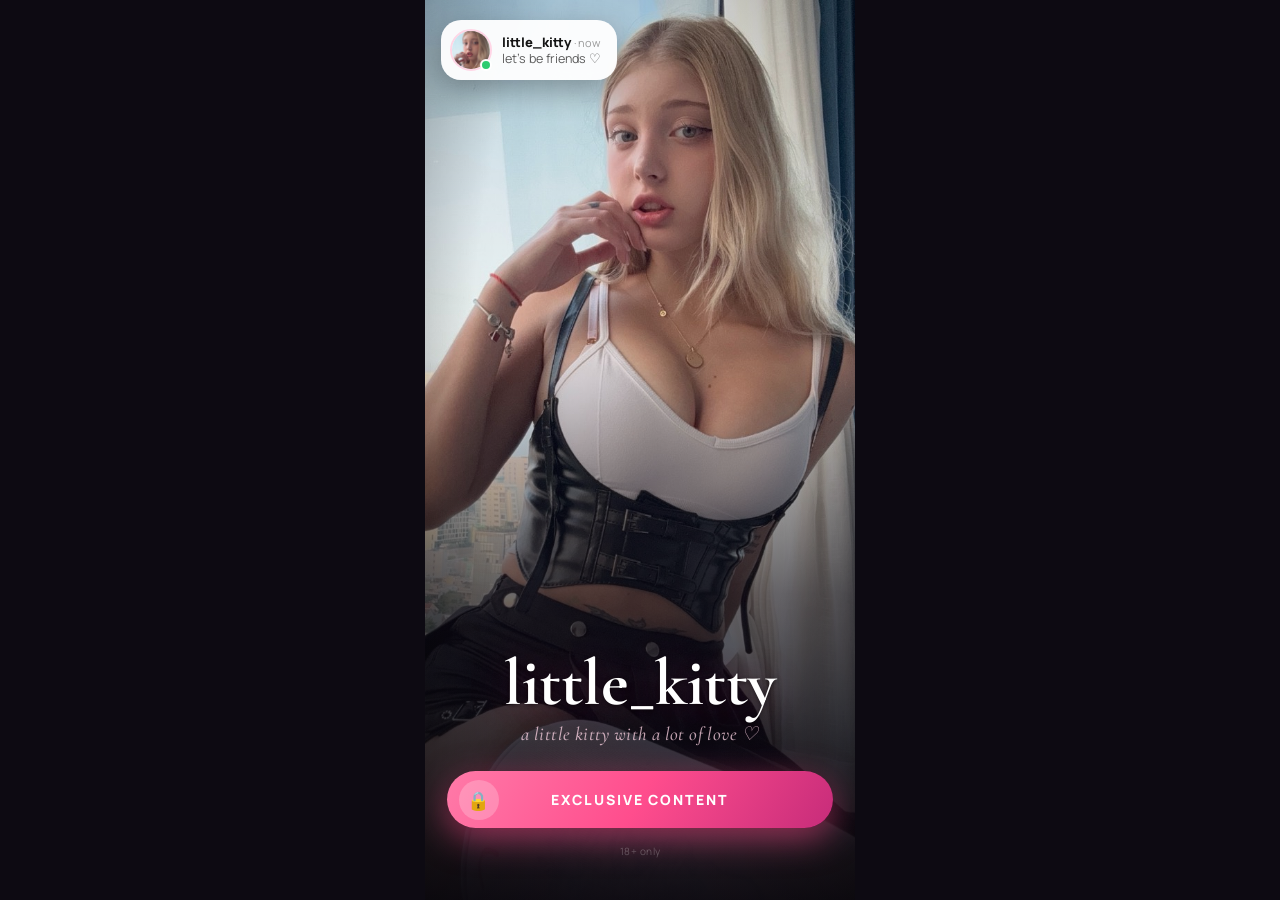
==== index.html @ 303fc2fd "little-kitty landing: статический лендинг + nginx для Coolify" ====
<!doctype html>
<html lang="en">
<head>
  <meta charset="utf-8">
  <meta name="viewport" content="width=device-width, initial-scale=1, viewport-fit=cover">
  <!-- escape.js выключен (2026-10-02): побег из встроенных браузеров не нужен.
       Включить обратно — раскомментировать строку ниже.
  <script src="escape.js"></script>
  -->
  <title>little_kitty</title>
  <meta name="theme-color" content="#0d0a12">
  <link rel="preload" as="image" href="img/bg.jpg">
  <link rel="preconnect" href="https://fonts.gstatic.com" crossorigin>
  <link rel="stylesheet" href="https://fonts.googleapis.com/css2?family=Cormorant+Garamond:ital,wght@0,600;0,700;1,500&family=Manrope:wght@400;600;800&display=swap">

  <style>
    *{margin:0;padding:0;box-sizing:border-box;-webkit-tap-highlight-color:transparent}
    html,body{width:100%;overflow-x:hidden}
    body{
      min-height:100dvh;background:#0d0a12;
      display:flex;justify-content:center;
      font-family:'Manrope',-apple-system,BlinkMacSystemFont,'Segoe UI',sans-serif;
      -webkit-font-smoothing:antialiased;
    }

    /* Экран: на десктопе — колонка шириной с телефон по центру */
    .screen{
      position:relative;width:100%;max-width:430px;min-height:100dvh;
      display:flex;flex-direction:column;overflow:hidden;
    }

    /* Фото + затемнение снизу под текст */
    .photo{
      position:absolute;inset:0;z-index:0;
      background:center 20%/cover no-repeat;
      animation:zoomOut 7s ease-out both;
    }
    @keyframes zoomOut{from{transform:scale(1.06)}to{transform:scale(1)}}
    .shade{
      position:absolute;inset:0;z-index:1;
      background:
        radial-gradient(ellipse at 50% 40%,transparent 55%,rgba(0,0,0,.35) 100%),
        linear-gradient(to bottom,rgba(0,0,0,.12) 0%,transparent 40%,rgba(13,10,18,.6) 66%,rgba(13,10,18,.97) 100%);
    }

    /* Плашка «входящее сообщение» */
    .msg{
      position:relative;z-index:2;align-self:flex-start;
      margin:20px 16px 0;padding:9px 16px 9px 9px;max-width:260px;
      display:flex;align-items:center;gap:10px;
      background:rgba(255,255,255,.95);border-radius:20px;
      box-shadow:0 10px 30px rgba(0,0,0,.3);
      opacity:0;animation:popIn .5s cubic-bezier(.3,1.5,.6,1) .7s forwards;
    }
    @keyframes popIn{from{opacity:0;transform:translateY(-14px) scale(.95)}to{opacity:1;transform:none}}
    .msg__pic{position:relative;flex:none;width:42px;height:42px}
    .msg__pic img{width:100%;height:100%;border-radius:50%;object-fit:cover;border:2px solid #ffd6e6}
    .msg__online{
      position:absolute;right:0;bottom:0;width:12px;height:12px;border-radius:50%;
      background:#2ecc71;border:2px solid #fff;
      animation:online 2.2s ease-in-out 1.4s infinite;
    }
    @keyframes online{50%{box-shadow:0 0 0 5px rgba(46,204,113,0)}0%,100%{box-shadow:0 0 0 0 rgba(46,204,113,.55)}}
    .msg__who{font-size:13px;font-weight:800;color:#141414}
    .msg__who small{font-size:11px;font-weight:400;color:#999}
    .msg__text{font-size:12.5px;color:#5c5c5c;line-height:1.35}

    .grow{flex:1}

    /* Нижний блок: имя, слоган, цифры, кнопка */
    .info{position:relative;z-index:2;padding:0 22px 42px;text-align:center}
    .info > *{opacity:0;animation:rise .6s ease forwards}
    @keyframes rise{from{opacity:0;transform:translateY(12px)}to{opacity:1;transform:none}}

    .name{
      font-family:'Cormorant Garamond',Georgia,serif;font-weight:700;
      font-size:66px;line-height:1;color:#fff;
      text-shadow:0 2px 40px rgba(255,77,141,.25),0 1px 4px rgba(0,0,0,.6);
      animation-delay:.25s !important;
    }
    .slogan{
      margin:6px 0 26px;
      font-family:'Cormorant Garamond',Georgia,serif;font-style:italic;font-weight:500;
      font-size:19px;color:rgba(255,214,230,.75);letter-spacing:.02em;
      animation-delay:.4s !important;
    }

    .cta{
      position:relative;overflow:hidden;
      display:flex;align-items:center;justify-content:center;
      width:100%;padding:19px 28px;border-radius:999px;
      background:linear-gradient(120deg,#ff7aa8,#ff4d8d 50%,#c72c7a);
      box-shadow:0 10px 34px rgba(255,77,141,.55),0 2px 8px rgba(0,0,0,.35);
      color:#fff;text-decoration:none;
      font-size:14px;font-weight:800;letter-spacing:.14em;text-transform:uppercase;
      animation:rise .6s ease .6s forwards,beat 1.1s ease-in-out 1.3s infinite;
    }
    @keyframes beat{0%,100%{transform:scale(1)}50%{transform:scale(1.07)}}
    .cta:active{transform:scale(.97)}
    .cta::after{ /* блик, пробегающий по кнопке */
      content:'';position:absolute;top:0;left:-70%;width:50%;height:100%;
      background:linear-gradient(90deg,transparent,rgba(255,255,255,.22),transparent);
      animation:glare 3.2s ease-in-out 1.6s infinite;
    }
    @keyframes glare{0%{left:-70%}60%,100%{left:140%}}
    .cta__icon{
      position:absolute;left:12px;top:50%;translate:0 -50%;
      width:40px;height:40px;border-radius:50%;background:rgba(255,255,255,.22);
      display:grid;place-items:center;font-size:18px;
    }

    .age{margin-top:16px;font-size:10px;letter-spacing:.05em;color:rgba(255,255,255,.25);animation-delay:.7s !important}

    @media (prefers-reduced-motion:reduce){
      *,*::before,*::after{animation:none !important;opacity:1 !important}
    }
  </style>
</head>
<body>
  <main class="screen">
    <div class="photo" id="photo"></div>
    <div class="shade"></div>

    <div class="msg">
      <div class="msg__pic">
        <img id="avatar" alt="">
        <span class="msg__online"></span>
      </div>
      <div>
        <div class="msg__who"><span id="msgName"></span> <small>· now</small></div>
        <div class="msg__text" id="msgText"></div>
      </div>
    </div>

    <div class="grow"></div>

    <section class="info">
      <h1 class="name" id="name"></h1>
      <p class="slogan" id="slogan"></p>
      <a class="cta" id="cta" href="#" rel="noopener">
        <span class="cta__icon">🔒</span>
        <span id="ctaText"></span>
      </a>
      <p class="age">18+ only</p>
    </section>
  </main>

  <script>
  (function () {
    'use strict';

    // ── Всё, что меняется от лендинга к лендингу ──
    var CONFIG = {
      name: 'little_kitty',
      slogan: 'a little kitty with a lot of love ♡',
      message: "let's be friends ♡",
      bg: 'img/bg.jpg',
      avatar: 'img/avatar.jpg',
      ctaText: 'Exclusive content',
      ctaUrl: 'https://onlyfans.com/lit1le_kitty/trial/bcpjg0phhvvvfv9guwxygvoxaqwmyqeu'
    };

    var $ = function (id) { return document.getElementById(id); };
    document.title = CONFIG.name;
    $('photo').style.backgroundImage = 'url("' + CONFIG.bg + '")';
    $('avatar').src = CONFIG.avatar;
    $('avatar').alt = CONFIG.name;
    $('msgName').textContent = CONFIG.name;
    $('msgText').textContent = CONFIG.message;
    $('name').textContent = CONFIG.name;
    $('slogan').textContent = CONFIG.slogan;
    $('ctaText').textContent = CONFIG.ctaText;

    // ── Кнопка: в обычном браузере — обычная ссылка, во встроенном — побег ──
    // Автопобег самой страницы уже делает escape.js в <head>; здесь по клику
    // открываем целевой URL во внешнем браузере (по жесту — IG iOS 417+).
    var cta = $('cta');
    cta.href = CONFIG.ctaUrl;

    cta.addEventListener('click', function (e) {
      var esc = window.__ESCAPE__;
      if (esc && esc.canEscape) {
        e.preventDefault();
        esc.openInBrowser(CONFIG.ctaUrl);
      }
    });
  })();
  </script>
</body>
</html>
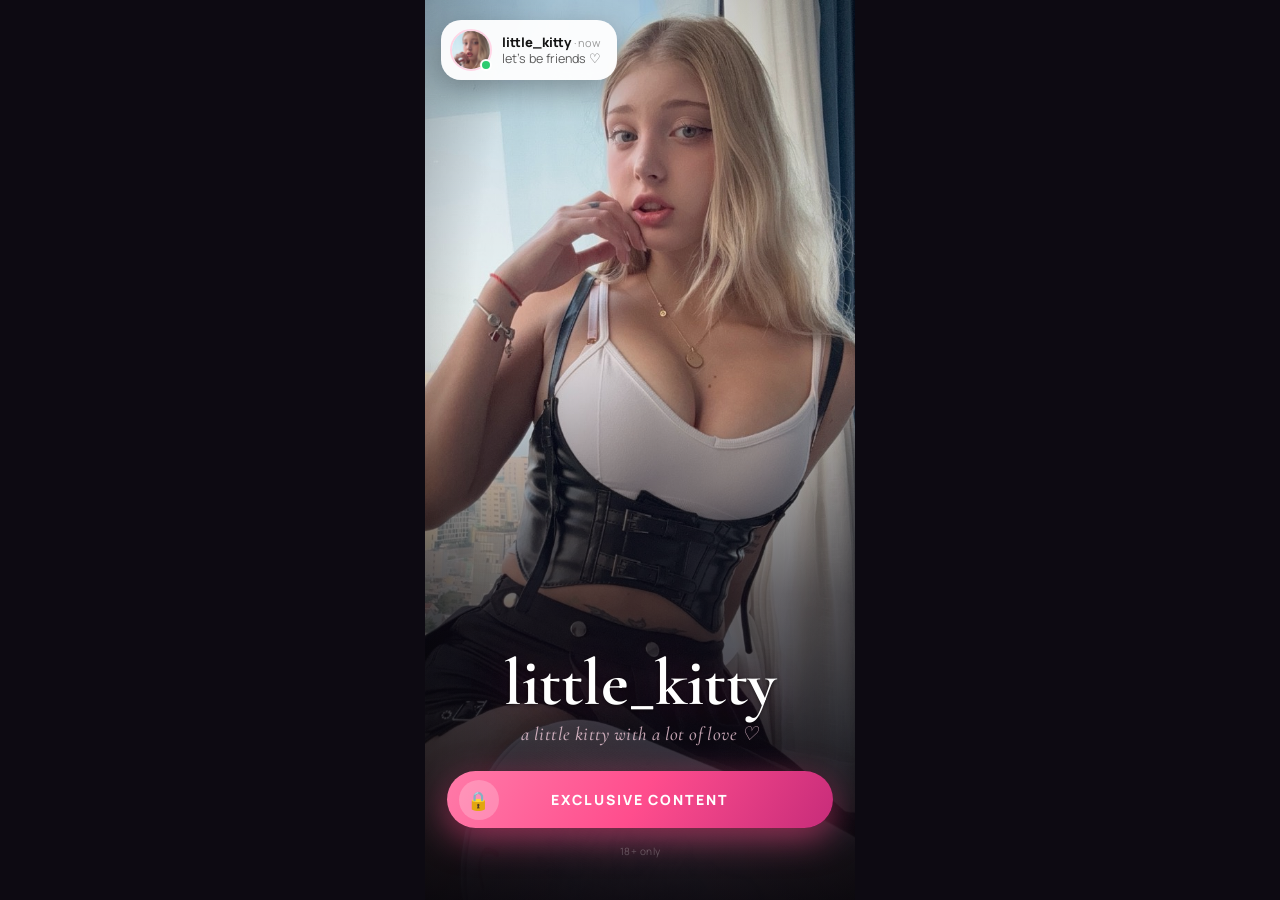
==== commit fadc899c: "Лендинг: убран собственный escape.js — выход из встроенных браузеров делает KEHR" ====
--- a/index.html
+++ b/index.html
@@ -3,10 +3,6 @@
 <head>
   <meta charset="utf-8">
   <meta name="viewport" content="width=device-width, initial-scale=1, viewport-fit=cover">
-  <!-- escape.js выключен (2026-10-02): побег из встроенных браузеров не нужен.
-       Включить обратно — раскомментировать строку ниже.
-  <script src="escape.js"></script>
-  -->
   <title>little_kitty</title>
   <meta name="theme-color" content="#0d0a12">
   <link rel="preload" as="image" href="img/bg.jpg">
@@ -171,19 +167,8 @@
     $('slogan').textContent = CONFIG.slogan;
     $('ctaText').textContent = CONFIG.ctaText;
 
-    // ── Кнопка: в обычном браузере — обычная ссылка, во встроенном — побег ──
-    // Автопобег самой страницы уже делает escape.js в <head>; здесь по клику
-    // открываем целевой URL во внешнем браузере (по жесту — IG iOS 417+).
-    var cta = $('cta');
-    cta.href = CONFIG.ctaUrl;
-
-    cta.addEventListener('click', function (e) {
-      var esc = window.__ESCAPE__;
-      if (esc && esc.canEscape) {
-        e.preventDefault();
-        esc.openInBrowser(CONFIG.ctaUrl);
-      }
-    });
+    // ── Кнопка: обычная ссылка на целевой URL ──
+    $('cta').href = CONFIG.ctaUrl;
   })();
   </script>
 </body>
